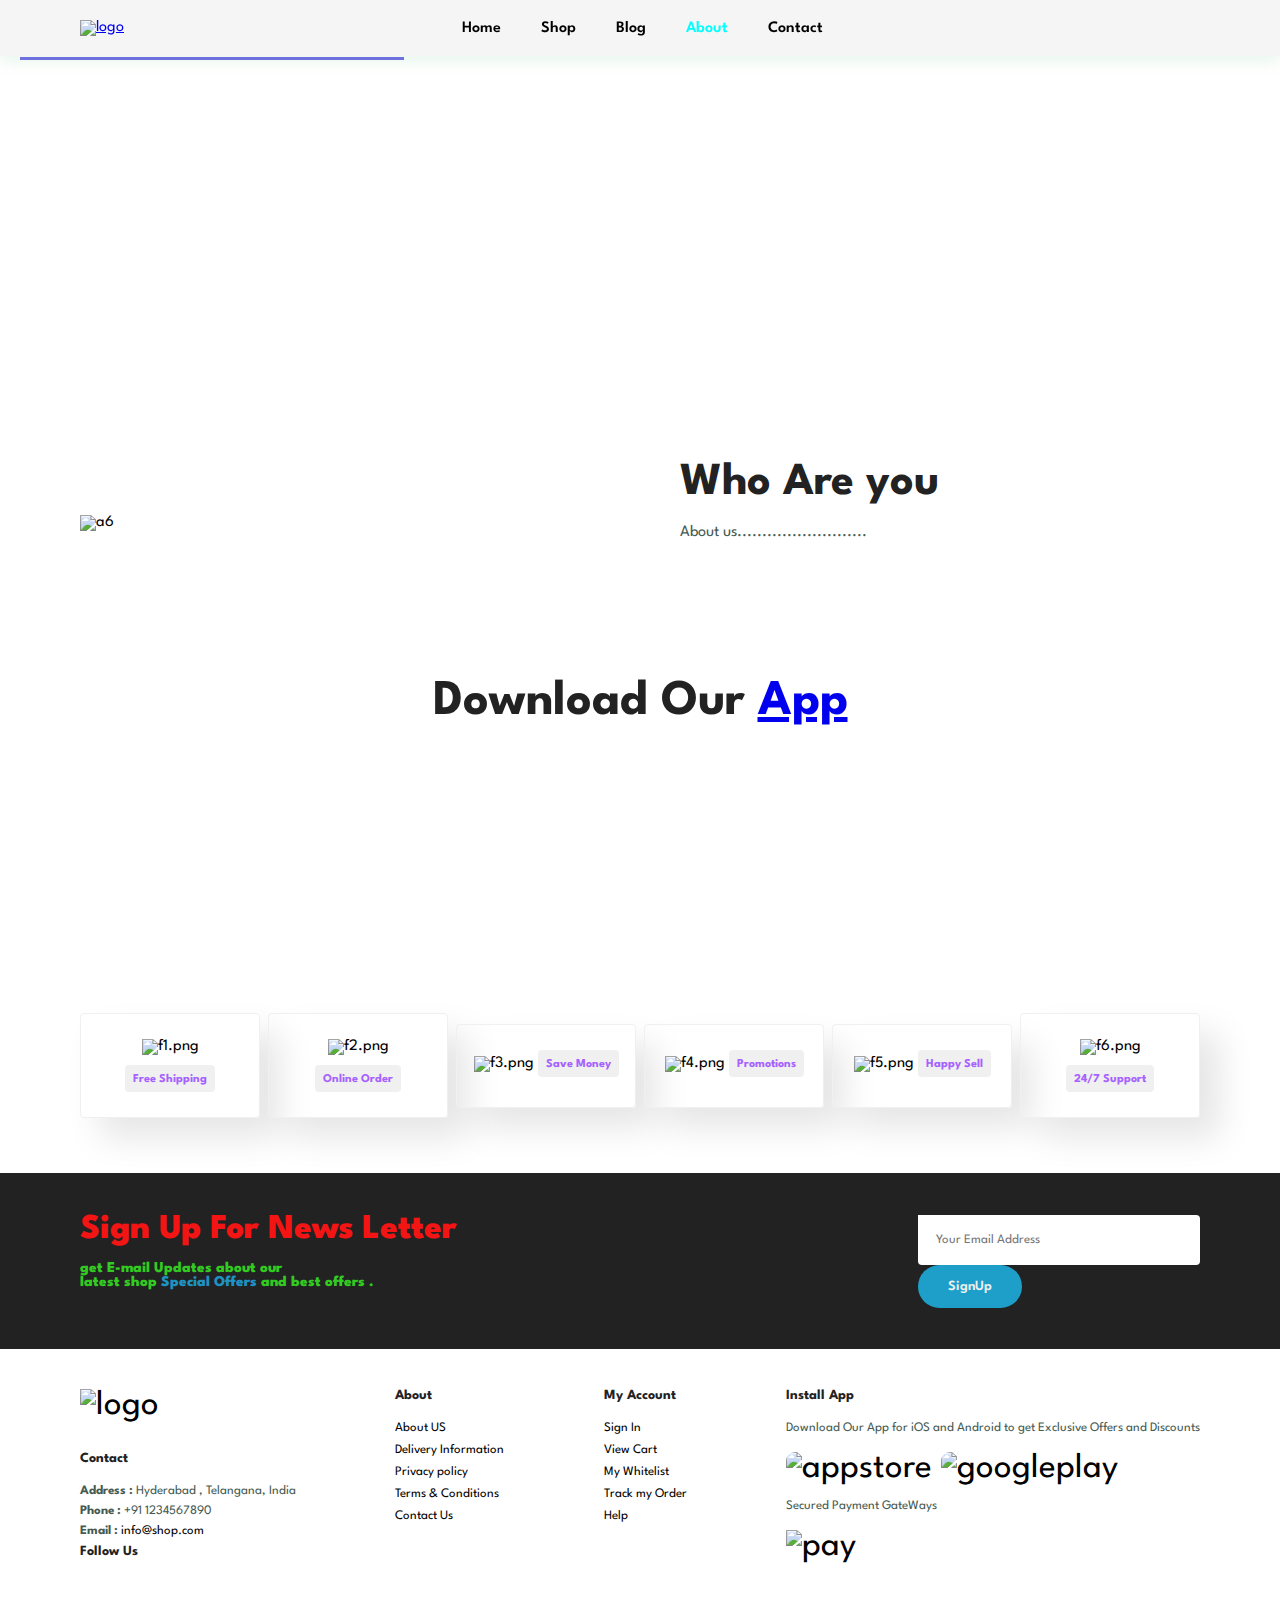
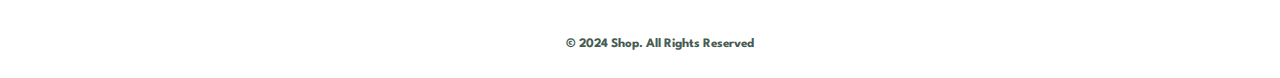
==== about.html @ cee1bee0 "Add files via upload" ====
<!DOCTYPE html>
<html lang="en">

    <head>
        <meta charset="UTF-8">
        <meta http-equiv="X-UA-Compatible" content="IE=edge">
        <meta name="viewport" content="width=device-width, initial-scale=1.0">
        <title><VS>Ecommerce </title>
        <link rel="stylesheet" href="https://pro.fontawesome.com/releases/v5.10.0/css/all.css" />

        <link rel="stylesheet" href="style.css">
    </head>

    <body>
        <section id="header">
            <a href="#"><img src="img/logo.png"  class="logo" alt="logo"></a>


            <div>
                <ul id="navbar">
                    <li><a href="index.html">Home</a></li>
                    <li><a   href="shop.html">Shop</a></li>
                    <li><a  href="blog.html">Blog</a></li>
                    <li><a  class="active" href="about.html">About</a></li>
                    <li><a href="contact.html">Contact</a></li>
                    <li><a id="lg-bag"  href="cart.html"><i  class="bi bi-bag"></i></a></li>
                    <a href="#" id="close"><i class="f"></i></a>
                </ul>
            </div>

            <div id="mobile">
                <a href="cart.html"><i class="bi bi-x-lg"></i></a>
                <i id="bar" class="fas fa outdent"></i>

            </div>

        </section>

        <section id="page-header" class="about-header">
            <h2>#KnowAboutUs</h2>
            <p>About .....................</p>
           
        </section>


        <section id="about-head" class="section-p1">
            <img src="img/about/a6.jpg" alt="a6">
            <div>
                <h2>Who Are you</h2>
                <p>About us..........................</p>
                <br>
                <br>

            </div>

        </section>


        <section id="about-app" class="section-p1">
            <h1>Download Our <a href="#">App</a></h1>
            <div class="video">
                <video  autoplay  muted   loop src="img/about/1.mp4"></video>
            </div>
        </section>

        <section id="feature" class="section-p1">
            <div  class="feature-box">
                <img src="img/features/f1.png" alt="f1.png">
                <h6>Free  Shipping</h6>
            </div>
            <div  class="feature-box">
                <img src="img/features/f2.png" alt="f2.png">
                <h6>Online  Order</h6>
            </div>
            <div  class="feature-box">
                <img src="img/features/f3.png" alt="f3.png">
                <h6>Save Money</h6>
            </div>
            <div  class="feature-box">
                <img src="img/features/f4.png" alt="f4.png">
                <h6>Promotions</h6>
            </div>
            <div  class="feature-box">
                <img src="img/features/f5.png" alt="f5.png">
                <h6>Happy Sell</h6>
            </div>
            <div  class="feature-box">
                <img src="img/features/f6.png" alt="f6.png">
                <h6>24/7 Support</h6>
            </div>
        </section>

        <section id="newsletter" class="section-p1" >
            <div class="newstext">
                <h4>Sign Up For News Letter</h4>
                <p>get E-mail Updates about our  <br> latest shop <span>Special Offers</span> and best offers .</p>


            </div>
            <div class="form">
                <input type="text" placeholder="Your Email Address">
                <button class="normal">SignUp</button>
            </div>
        </section>



        <footer class="section-p1">
                <div class="col">
                    <img class="logo" src="img/logo.png" alt="logo">
                    <h4>Contact</h4>
                    <p><strong>Address : </strong> Hyderabad , Telangana, India</p>
                    <p><strong>Phone : </strong> +91 1234567890</p>
                    <p><strong>Email : </strong> <a href="#">info@shop.com</a></p>
                    <div class="follow">
                        <h4>Follow Us</h4>
                        <div class="icon">
                            <i class="bi bi-facebook"></i>
                            <i class="bi bi-instagram"></i>
                            <i class="bi bi-threads"></i>
                            <i class="bi bi-whatsapp"></i>

                        </div>
                    </div>
                </div>
                <div class="col">
                    <h4>About</h4>
                    <a href="#">About US</a>
                    <a href="#">Delivery Information</a>
                    <a href="#">Privacy policy</a>
                    <a href="#">Terms  & Conditions</a>
                    <a href="#">Contact Us</a>
                </div>
                <div class="col">
                    <h4>My Account</h4>
                    <a href="#">Sign In</a>
                    <a href="#">View Cart</a>
                    <a href="#">My Whitelist</a>
                    <a href="#">Track my Order</a>
                    <a href="#">Help</a>
                </div>
                <div class="col install">
                    <h4>Install App</h4>
                    <p>Download Our App for iOS and Android to get Exclusive Offers and Discounts</p>
                    <div class="row">
                        <img src="img/pay/app.jpg" alt="appstore">
                        <img src="img/pay/play.jpg" alt="googleplay">
                    </div>
                    <p>Secured Payment GateWays</p>
                    <img src="img/pay/pay.png" alt="pay">
                </div>

        </footer>
        <footer class="foot">
            <div class="copyright">
                <strong><p>&copy; 2024 Shop. All Rights Reserved</p></strong>
            </div>
        </footer> 



        <script src="script.js"></script>
    </body>

</html>
---- style.css ----
@import url("https://fonts.googleapis.com/css2?family=Spartan:wght@100;200;300;400;500;600;700;800;900&display=swap");
* {
  margin: 0;
  padding: 0;
  box-sizing: border-box;
  font-family: "Spartan", sans-serif;
}

html {
  scroll-behavior: smooth;
}

body{
  width: 100%;
}
#header{
  display: flex;
  align-items: center;
  justify-content: space-between;
  padding: 20px 80px;
  background: whitesmoke;
  box-shadow: 0 5px 15px  rgba(20, 170, 72, 0.1);
  z-index: 999;
  position: sticky;
  top: 0;
  left: 0;

}
#navbar{
  display: flex;
  align-items: center;
  justify-content: center;
}
#navbar li{
  list-style: none;
  padding: 0 20px;
}
#navbar li a{
  text-decoration: none;
  font-size: 16px;
  font-weight: 600;
  color: black;
  transition: 0.3s ease;
}
#navbar li a:hover,
#navbar li a.active {
  color:aqua;
  
}
#navbar li a.active::after,
#navbar li a:hover::after  {
  content: "";
  width: 30%;
  height: 3px;
  background: rgb(111, 111, 223);
  position: absolute;
  bottom: -4px;
  left: 20px;

}

h1 {
  font-size: 50px;
  line-height: 64px;
  color: #222;
}

h2 {
  font-size: 46px;
  line-height: 54px;
  color: #222;
}

h4 {
  font-size: 20px;
  color: #222;
}

h6 {
  font-weight: 700;
  font-size: 12px;
}

p {
  font-size: 16px;
  color: #465b52;
  margin: 15px 0 20px 0;
}


.normal:hover{
  background-color: #4fe44f;
}
.section-p1 {
  padding: 40px 80px;
}

.section-m1 {
  margin: 40px 0;
}

button.normal {
  font-size: 14px;
  font-weight: 600;
  padding:  15px 30px;
  color: #222;
  background-color: #f0f0f0;
  cursor: pointer;
  border: none;
  transition: 0.2s;
  border-radius: 30px;
}

#hero{
  background-image: url('img/hero4.png');
  height: 100vh;
  width: 100%;
  background-size: cover;
  background-position: top 25% right 0;
  padding: 0 80px ;
  display: flex;
  flex-direction: column;
  align-items: flex-start;
  justify-content: center;

}
#hero  h4{
  padding-bottom: 15px;
}
#hero h1{
  color: aqua;
}
#hero button{
  background-image: url('img/button.png');
  background-color: transparent;
  color: aquamarine;
  border: 0;
  padding: 14px 80px 14px  65px;
  background-repeat: no-repeat;
  cursor: pointer;
  font-weight: 700;
  font-size: 15px;

}
#feature{
  display: flex;
  align-items: center;
  justify-content: space-between;
  flex-wrap: wrap;
}

#feature .feature-box {
  width: 180px;
  text-align: center;
  padding: 25px 15px;
  box-shadow: 20px 20px 34px rgba(0, 0, 0, 0.1);
  border: 1px solid  #f0f0f0;
  border-radius: 4px;
  margin: 15px 0;
}

#feature .feature-box:hover{
  box-shadow: 10px 10px 54px rgba(20, 170, 72, 0.1);
}
#feature .feature-box img{
  width: 100%;
  margin-bottom: 10px;
}
#feature .feature-box h6{
  display: inline-block;
  padding: 9px 8px 6px 8px;
  line-height: 1;
  border-radius: 4px;
  color: #a662ff;
  background-color: #f0f0f0;

}

#product1 .pro-container {
  display: flex;
  justify-content: space-around;
  padding-top: 20px;
  flex-wrap: wrap;
  align-items: normal;

}


#product1{
  text-align: center;
}
#product1 .pro{
  width: 25%;
  min-width: 250px;
  padding: 20px 65px;
  border: 1px solid  #f0f0f0;
  cursor: pointer;
  box-shadow: 20px 20px 30px rgba(0, 0, 0, 0.3);
  margin: 15px 0;
  transition: 0.2s ease;
  position: relative;
}

#product1 .pro:hover{
  box-shadow: 20px 20px 30px rgba(0, 0, 0, 0.3);
}

#product1 .pro img{
  width: 100%;
  border-radius: 20px;

}

#product1 .pro .des{
  text-align: start;
  padding: 10px 0;
}

#product1 .pro .des span{
  color: #a662ff;
  font-size: 12px;
}
#product1 .pro .des h5{
  padding-top:  7px;
  color: #a662ff;
  font-size: 14px;

}
#product1 .pro .des i{
  font-size: 12px;
  color: gold;
}
#product1 .pro .des h4{
  padding-top: 7px;
  font-size: 15px;
  font-weight: 700;
  color: #a662ff;
}
/* #product1 .pro .cart{
  width: 40px;
  height: 1000px;
  line-height: 40px;
  border: 1px solid blueviolet;
  border-radius: 50px;
  background-color: #f0f0f0;
  font-weight: 500;
  color: aquamarine;
  position: absolute;
  bottom: 20px;
  right: 10px;

} */

#banner{
  display: flex;
  flex-direction: column;
  justify-content: center;
  align-items: center;
  text-align: center;
  background-image: url('img/banner/b2.jpg');
  width: 100%;
  height: 40vh;
  background-size: cover;
  background-position: center;
  
}
#banner h4{
  color: #f0f0f0;
  font-size: 16px;
}
#banner h2{
  color: #f0f0f0;
  font-size: 30px;
  padding: 10px 0;
}
#banner h2 span{
  color: #1d9fca;
  padding: 10px 0;
}

#banner button:hover{
  background: #17d21d;
  color: #371dca;
}

#sm-banner {
  display: flex;
  flex-direction: row;
  justify-content: space-between;
  flex-wrap: wrap;  
}

#sm-banner .banner-box {
  display: flex;
  flex-direction: column;
  justify-content: center;
  align-items: flex-start;
  text-align: center;
  background-image: url('img/banner/b18.jpg');
  background-size:contain;
  width: 50%;
  height: 60vh;
  background-size: cover;
  background-position: center;
  padding: 30px 20px;
}
#sm-banner .box2 {
  background-image: url('img/banner/b17.jpg');
}
#sm-banner h4{
  color: #f31414;
  font-size: 20px;
  font-weight: 700;
  padding-top: 30px;
}

#sm-banner h2{
  color: #ff0000;
  font-size: 50px;
  font-weight: 700;
  padding-top: 100px;
}
#sm-banner span{
  color: #8604ba;
  font-size: 20px;
  font-weight: 700;
  padding-top: 300px;
  justify-content: left;

}
.banner-box {
  display: flex;
  align-items: center;
  text-align:center;
  border: 3px solid red;

}
#sm-banner .white{
  text-align: center;
  padding-top: 20px;
  color: #26d2f4;
  font-weight: 800;
  font-size: 19px;
}
#banner3 .white{
  width: 150px;
  height: 60px;
}
.white:hover{
  background-color: rgb(26, 223, 68);
}
.t-span{
  font-size: 20px;
  align-items: center;
  padding-left: 100px;
  color: rgb(240, 27, 27);
}
#banner3 .banner-box{
  display: flex;
  flex-direction: column;
  justify-content: center;
  align-items: flex-start;
  text-align: center;
  background-image: url('img/banner/b16.jpg');
  background-size:contain;
  width: 50%;
  height: 60vh;
  background-size: cover;
  background-position: center;
  padding: 30px 20px;
}

#banner3 h2{
  padding-top: 20px;
  color: #34d939;
}
#banner3 span{
  padding-top: 20px;
  color: #34d939;
  font-weight: 800;
}
#banner3 .white{
  padding-top: 20px;
  color: #26d2f4;
  font-weight: 800;
  font-size: 19px;
}

#newsletter{
  display:flex;
  justify-content: space-between;
  flex-wrap: wrap;
  align-items: center;
  background-image: url('img/banner/b14.png');
  background-repeat: no-repeat;
  background-color: #222;


}
#newsletter h4{
  color: #f31414;
  font-size: 35px;
  font-weight: 800;

}
#newsletter p{
  color: #33ca22;
  font-size: 15px;
  font-weight: 800;

}
#newsletter p span{
  color: #1e92c1;
  font-size: 15px;
  font-weight: 800;

}


#newsletter form{
  display: flex;
  width: 40%;
}

#newsletter  input{
  height: 3.125rem;
  padding: 0 1.25em;
  font-size: 13px;
  width: 100%;
  border: 2px solid transparent;
  border-radius: 4px;
  outline: none;
  border-top-left-radius: 0;

}
#newsletter button{
  background-color: #1d9fca;
  color: #f0f0f0;
  white-space: nowrap;
}
#newsletter button:hover{
  background-color: #34d939;
}

footer{
  display: flex;
  flex-wrap: wrap;
  justify-content: space-between;

}
footer .col {
  display: flex;
  flex-direction: column;
  align-items: flex-start;
  margin-bottom: 20px;
  font-size: 35px;
}
footer .logo{
  margin-bottom: 30px;
}
footer h4{
  font-size: 14px;
  padding-bottom: 20px;
}
footer p{
  font-size: 13px;
  margin: 0 0 8px 0;

}

footer a {
  color: #000000;
  font-size: 13px;
  text-decoration: none;
  margin-bottom: 10px;
  
}
.foot{
  padding-left: 40px;
  padding-bottom: 20px;
  align-items: center;
  justify-content: center;

}
footer .install .row img{
  border: 1 px  solid #177c7b;
  border-radius: 9px;
}
footer .install img {
  margin: 10px 0 15px 0;

}

footer .folllow i:hover,
footer a:hover{
  color: #17d21d;
}


/* shop html page */
#page-header {
  background-image: url('img/banner/b1.jpg');
  width: 100%;
  height: 40vh;
  background-size: cover;
  display: flex;
  justify-content: center;
  align-items: center;
  flex-direction: column;
  padding: 14px;

}

#page-header h2,
#page-header p {
  color: #fff;
}

#pagination {
  text-align: center;
}

#pagination a{
  text-decoration: none;
  background-color: #976a6a;
  padding: 15px 20px;
  border-radius: 5px;
  color: rgb(0, 0, 0);
  font-weight: 600;
  padding-left: 10px;

}

#pagination a i{
  font-size: 116px;
  font-weight: 1600;
  color: #17d21d;
}
#prodetails {
  display: flex;
  flex-direction: row;
  width: 100%;
  margin-right: 50px;
}
#prodetails .single-pro-image {
  width: 100%;
  margin-right: 50px;
  border: 3px solid rgb(255, 255, 255);
}

.small-img-col{
  flex-basis: 24%;
  cursor: pointer;
  border: 3px solid red;
}

.small-img-group{
  display: flex;
  justify-content: space-between;
  border: 2px solid rgb(0, 208, 255);
  cursor: pointer;
  
}
#prodetails .single-pro-details{
  width: 60%;
  padding-top: 30px;
  padding-left: 10px;
  
}
#prodetails .single-pro-details h4 {
  padding: 40px 0 20px 0;
}
#prodetails .single-pro-details h2{
  font-size: 26px;
}
#prodetails .single-pro-details select {
  display: block;
  padding: 5px 10px;
  margin-bottom: 10px;
}

#prodetails .single-pro-details input{
  width: 50px;
  height: 47px;
  padding-left: 10px;
  font-size: 26px;
  margin-right: 10px;
  font-family: 'Franklin Gothic Medium', 'Arial Narrow', Arial, sans-serif;
}
#prodetails .single-pro-details input:focus{
  outline: none;
}

#prodetails .single-pro-details button{
  background-color: #1d9fca;
  color: whitesmoke;
}
#prodetails .single-pro-details span{
  line-height: 25px;
}


/* blog page */

#page-header .blog-header{
  background-image: url('img/banner/b17.jpg');
}
#blog{
  padding: 150px 150px 0 15px;
  display: flex;
  flex-direction: column;
  justify-content: space-between;
}
#blog .blog-box {
  display: flex;
  align-items: center;
  width: 100%;
  position: relative;
  padding-bottom: 80px;

}
#blog .blog-img{
  width: 50%;
  margin-right: 40px;
}
#blog img{
  width: 100%;
  height: 300px;
  object-fit: cover;
}
#blog .blog-details{
  width: 50%;
}
#blog .blog-details a{
  text-decoration: none;
  font-size: 11px;
  color: #000000;
  font-weight: 800;
  position: relative;
  transition: 0.3s;

}
#blog .blog-details a::after{
  content: "";
  width: 50px;
  height: 1px;
  background-color: #000000;
  position: absolute;
  top: 4px;
  right: -60px;

}
#blog .blog-details a:hover{
  color: #26d2f4;

}

#blog .blog-details a:hover::after{
  background-color: #1d9fca;

}
#blog .blog-box h1{
  position: absolute;
  top: -45px;
  left: 0;
  font-size: 70px;
  font-weight: 700;
  color: rgb(119, 115, 115);
  z-index: -3;
}


/* About Page */

#page-header .about-header {
  background-image: url('img\about\banner.png');
}
#about-head {
  display: flex;
  align-items: center;
}
#about-head img{
  width: 50%;
  height: auto;
}

#about-head  div{
  padding-left: 40px;

}
#about-app{
  text-align: center;

}
#about-app .video{
  width: 70%;
  height: 100%;
  margin-top: 30px;
}
#about-app  .video video{
  width: 100%;
  height: 100%;

}


/* Contact page */


#contact-details {
  display: flex;
  align-items: center;
  justify-content: space-between;

}
#contact-details .details{
  width: 40%;
}
#contact-details .details span,
#form-details form span {
  font-size: 12px;
}

#contact-details .details h2,
#form-details form h2{
  font-size: 26px;
  line-height: 35px;
  padding: 20px 0;
}

#contact-details .details h3{
  font-size: 16px;
  padding: 15px;
}
#contact-details .details li{
  list-style: none;
}
#contact-details .details li i{
  font-size: 14px;
  padding-right: 22px;
}
#contact-details .details li i p{
  margin: 0;
  font-size: 14px;
}

#contact-details .map{
  width: 55%;
  height: 400px;

}
#contact-details .map iframe{
  width: 100%;
  height: 100%;
  
}

#form-details{
  display: flex;
  justify-content: space-between;
  margin: 30px;
  padding: 80px;
  border: 1px solid rgb(185, 174, 174);
}

#form-details form{
  width: 65%;
  display: flex;
  flex-direction: column;
  align-items: flex-start;
}
#form-details form input,
#form-details form textarea{
  width: 100%;
  padding: 12px 15px;
  outline: none;
  margin-bottom: 20px;
  border: 1px solid rgb(141, 135, 135);
}

#form-details form button{
  background-color: #1d9fca;
}



/* Cart Page */

#cart {
  overflow-x: auto;
}

#cart table{
  width: 100%;
  border-collapse: collapse;
  table-layout: fixed;
  white-space: nowrap;

}
#cart table img{
  width: 80px;
}

#cart table td:nth-child(1){
  width: 100px;
  text-align: center;
}
#cart table td:nth-child(2){
  width: 150px;
  text-align: center;
}
#cart table td:nth-child(3){
  width: 250px;
  text-align: center;
}
#cart table td:nth-child(4),
#cart table td:nth-child(5),
#cart table td:nth-child(6){
  width: 150px;
  text-align: center;
}
#cart table td:nth-child(5) input{
  width: 70px;
  padding: 10px 5px 10px 15px;
}
#cart table  thead{
  border: 1px solid rgb(219, 212, 212);
  border-left: none;
  border-right: none;
}

#cart table  thead td{
  font-weight: 800;
  text-decoration: uppercase;
  font-size: 13px;
  padding: 18px 0;
}
#cart table  tbody tr td {
  padding-top: 15px;
}
#cart table  tbody  td{
  font-size: 13px;
}






#cart-add{
  display: flex;
  flex-direction:row;
  flex-wrap: wrap;
  justify-content:space-between;
}

#coupon{
  width: 50%;
  margin-bottom: 30px;
}
#coupon h3,
#subtotal h3{
  padding-bottom: 15px;
}
#coupon input{
  padding: 10px 20px;
  outline: none;
  width: 60%;
  margin-right: 10px;
  border: 2px  solid #ccc;

}
#coupon button {
  background-color: #177c7b;
  color: whitesmoke;
  padding: 12px 20px;
  
}
#subtotal {
  width: 50%;
  margin-bottom: 30px;
  border: 1px solid  #ccc;
  padding: 30px;
}
#subtotal table{
  border-collapse: collapse;
  width: 100%;
  margin-bottom: 20px;
}
#subtotal table td{
  width: 50%;
  border: 1px solid  #ccc;
  padding: 10px;
  font-size: 14px;
}








/* media screen setting */
@media (max-width:799px) {
  .section-p1{
    padding: 40px 40px;
  }
  #navbar{
    display: flex;
    flex-direction: column;
    align-items: flex-start;
    justify-content: flex-start;
    position: fixed;
    top: 0;
    right: 0px;
    height: 100vh;
    width: -300px;
    background-color: #f0f0f0;
    box-shadow: 0 40px 60px rgba(0,0,0);
    padding: 80px 0 0 10px;

  }
  #navbar .active{
    right: 0px;
  }
  #navbar li{
    margin-bottom: 25px;
  }
  #mobile{
    display: flex;
    align-items: center;
  }
  #close{
    display: none;
  }
  #mobile i{
    color: #000000;
    font-size: 24px;
    padding-left: 20px;
  }
  #close {
    position: absolute;
    top: 30px;
    left: 30px;
    color: #000000;
    font-size: 24px;

  }
  #lg-bag{
    display: none;
  }
  #hero{
    height: 70vh;
    padding: 0 80px;
    background-position: top 30% right 30%;
  }
  #feature{
    justify-content: center;
  }
  #feature .feature-box{
    margin: 15px 15px;
  }
  #product1 .pro-container{
    justify-content: center;

  }
  #product1 .pro{
    margin: 15px;
  }
  #banner {
    height: 40vh;
  }
  #sm-banner .banner-box{
    min-width: 100%;
    height: 30vh;
  }
  #newsletter .form{
   width: 70%; 
  }
  
  /* contact page */

  #form-details{
    padding: 40px;
  }
  #form-details form{
    width: 50%;
  }


}

@media (max-width:477px) {
  .section-p1 {
    padding: 20px;
  }
  #header{
    padding: 10px 30px;
  }
  h1{
    font-size: 38px;
  }
  h2{
    font-size: 32px;
  }
  #hero{
    padding: 0 20px;
    background-position: 55%;
  }
  #feature{
    justify-content: space-between;
  }
  #feature .feature-box{
    width: 155px;
    margin: 0 0 15px 0;
  }
  #product1 .pro{
    width: 100%;
  }
  #banner{
    height: 40vh;
  }
  #sm-banner .banner-box{
    height: 40vh;
  }
  #sm-banner .box2{
    margin-top: 20px; 
  }
  #banner3{
    padding: 0 20px;
  }
  #banner3 .banner-box{
    width: 100%;
  }
  #newsletter {
    padding: 40px 20px;
  }
  #newsletter .form{
    width: 100%;
  }
  footer .copyright{
    text-align: start;
  }
  #prodetails {
    display: flex;
    flex-direction: column;
  }
  #prodetails .single-pro-image{
    width: 100%;
    padding-top: 30px;
  
  }
  #prodetails .single-pro-details{
    width: 100%;
    padding-top: 0px;
  }
  /* blog page */
  #blog {
    padding: 150px 150px 0 150px;
  }
  #blog .blog-box{
    display: flex;
    flex-direction: column;
    align-items: flex-start;

  }
  #blog .blog-img{
    width: 100%;
    margin-inline-start: 0px;
    margin-bottom: 30px;

  }
  #blog .blog-details{
    width: 100;
  }
  #about-head{
    flex-direction: column;
  }
  #about-head img {
    width: 100%;
    margin-bottom: 20px;
  }
  #about-head div{
    padding-left: 0px;
  }
  #about-app .video{
    width: 100%;
  }
  /* Contact Page */
  #contact-details{
    flex-direction: column;
  }
  #contact-details .details{
    width: 100%;
  }
  #contact-details .map{
    width: 100%;
  }
  #form-details{
    margin: 10px;
    padding: 30px 10px;
    flex-wrap: wrap;
  }
  #form-detail form{
    width: 100%;
    margin-bottom: 30px;
  }


  /* Cart Page */


  #cart-add{
    flex-direction: column;
  }
  #coupon{
    width: 100%;
  }
  #subtotal{
    width: 100%;
    padding: 20px;
  }

  


}
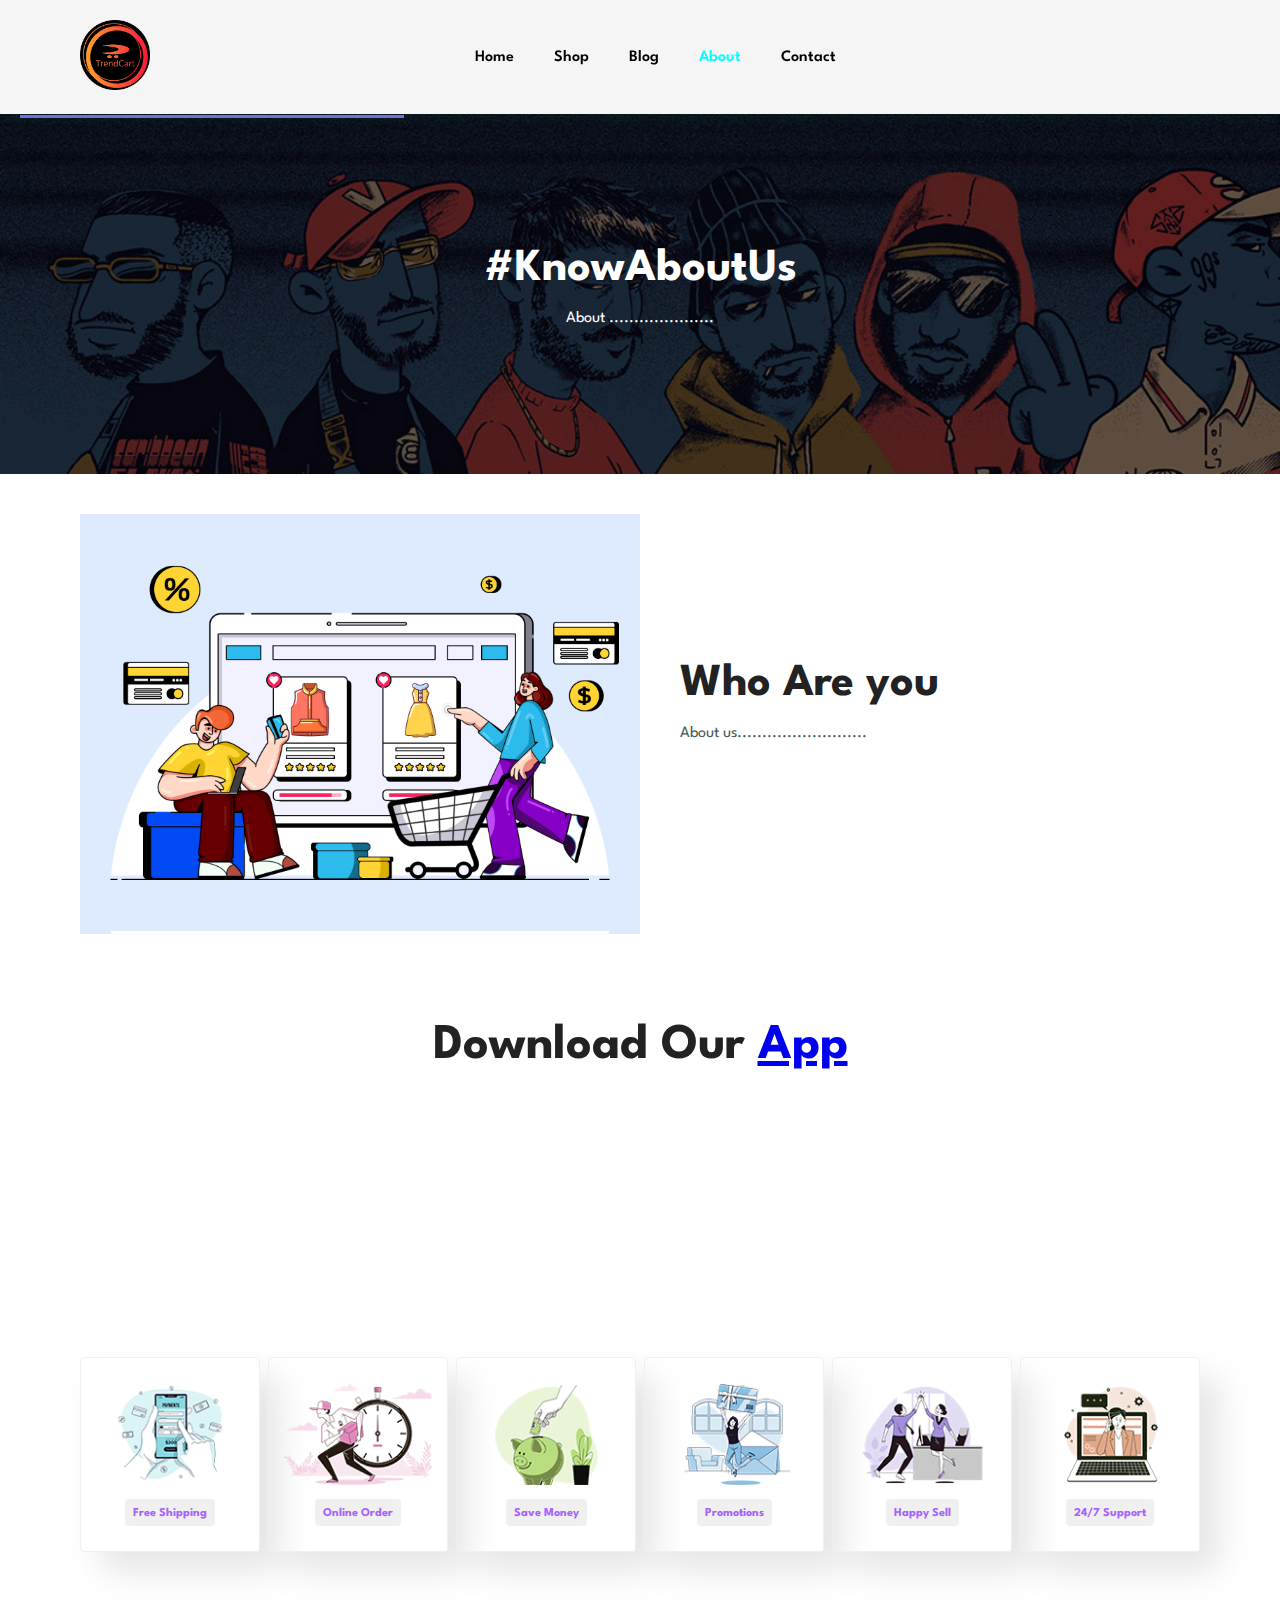
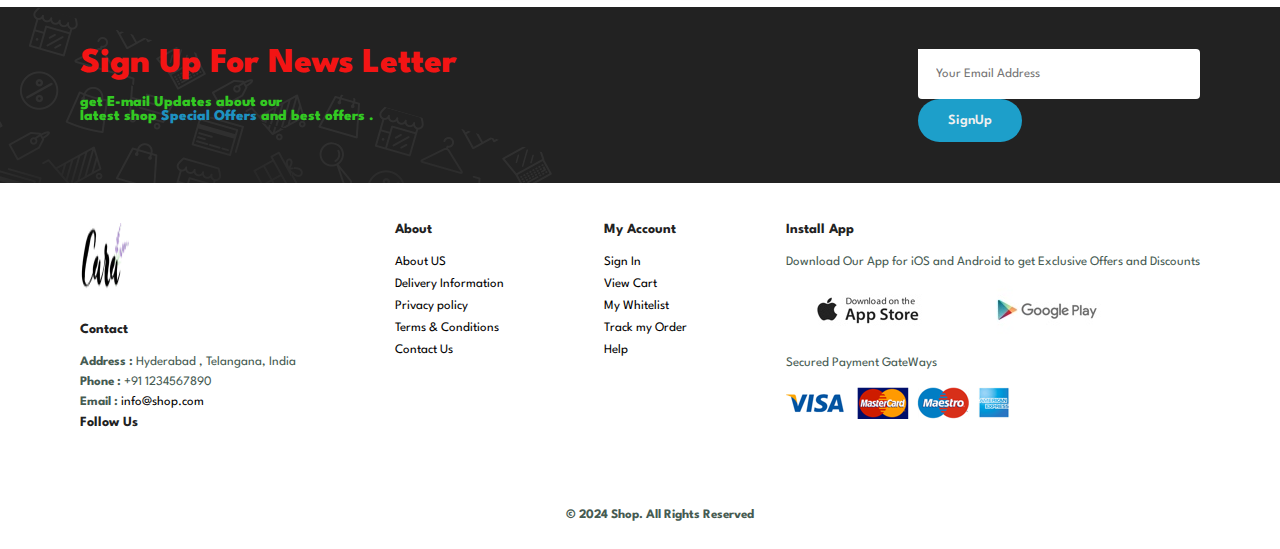
==== commit b9ae113e: "Update about.html" ====
--- a/about.html
+++ b/about.html
@@ -5,15 +5,15 @@
         <meta charset="UTF-8">
         <meta http-equiv="X-UA-Compatible" content="IE=edge">
         <meta name="viewport" content="width=device-width, initial-scale=1.0">
-        <title><VS>Ecommerce </title>
+        <title>TrendCart</title>
         <link rel="stylesheet" href="https://pro.fontawesome.com/releases/v5.10.0/css/all.css" />
-
+        <link rel="icon" type="image/x-icon" href="img\WebLogo.png">
         <link rel="stylesheet" href="style.css">
     </head>
 
     <body>
         <section id="header">
-            <a href="#"><img src="img/logo.png"  class="logo" alt="logo"></a>
+            <a href="#"><img src="img\WebLogo.png"  class="logo" alt="logo"></a>
 
 
             <div>
@@ -162,4 +162,4 @@
         <script src="script.js"></script>
     </body>
 
-</html>+</html>
--- a/style.css
+++ b/style.css
@@ -25,6 +25,10 @@
   top: 0;
   left: 0;
 
+}
+.logo{
+  height: 70px;
+  width: 70px;
 }
 #navbar{
   display: flex;
@@ -112,7 +116,7 @@
 }
 
 #hero{
-  background-image: url('img/hero4.png');
+  background-image: url('img/virat\ kohli.jpg');
   height: 100vh;
   width: 100%;
   background-size: cover;
@@ -844,9 +848,6 @@
 
 
 
-
-
-
 #cart-add{
   display: flex;
   flex-direction:row;
@@ -893,12 +894,6 @@
   padding: 10px;
   font-size: 14px;
 }
-
-
-
-
-
-
 
 
 /* media screen setting */
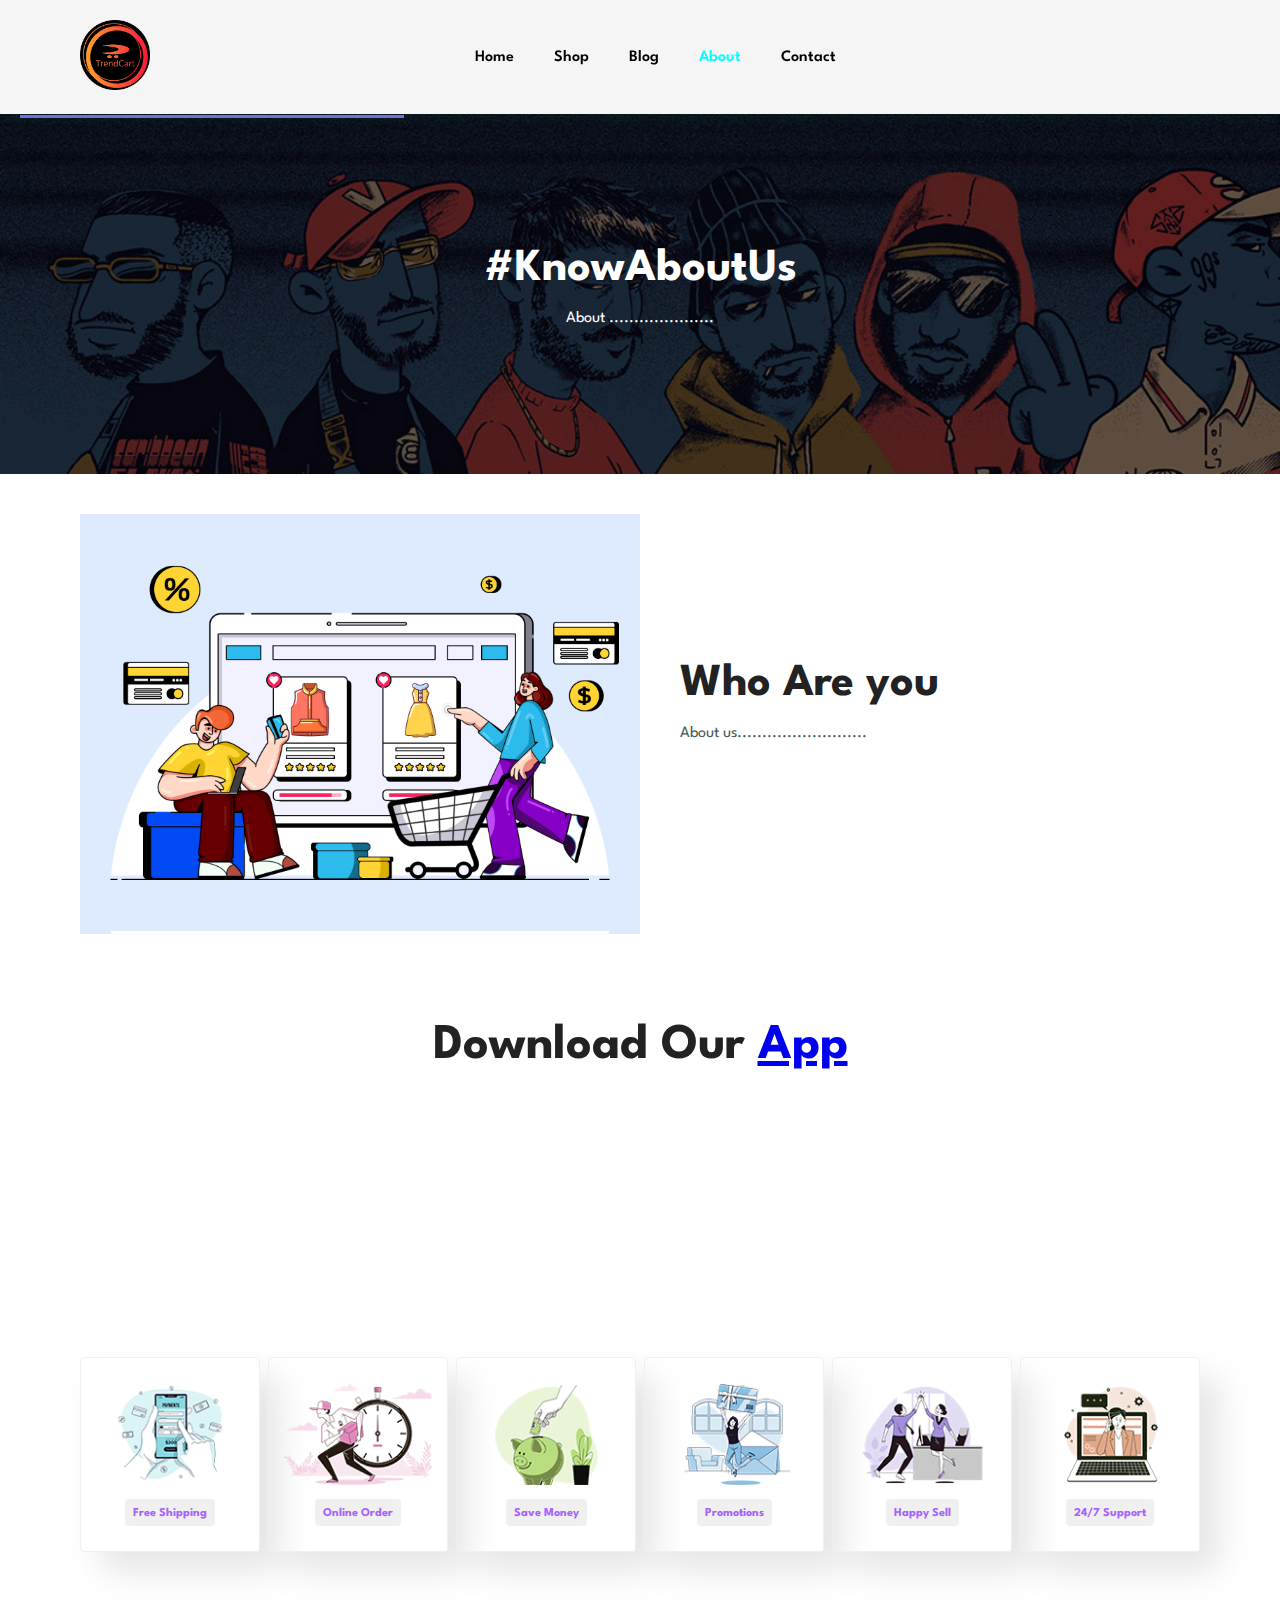
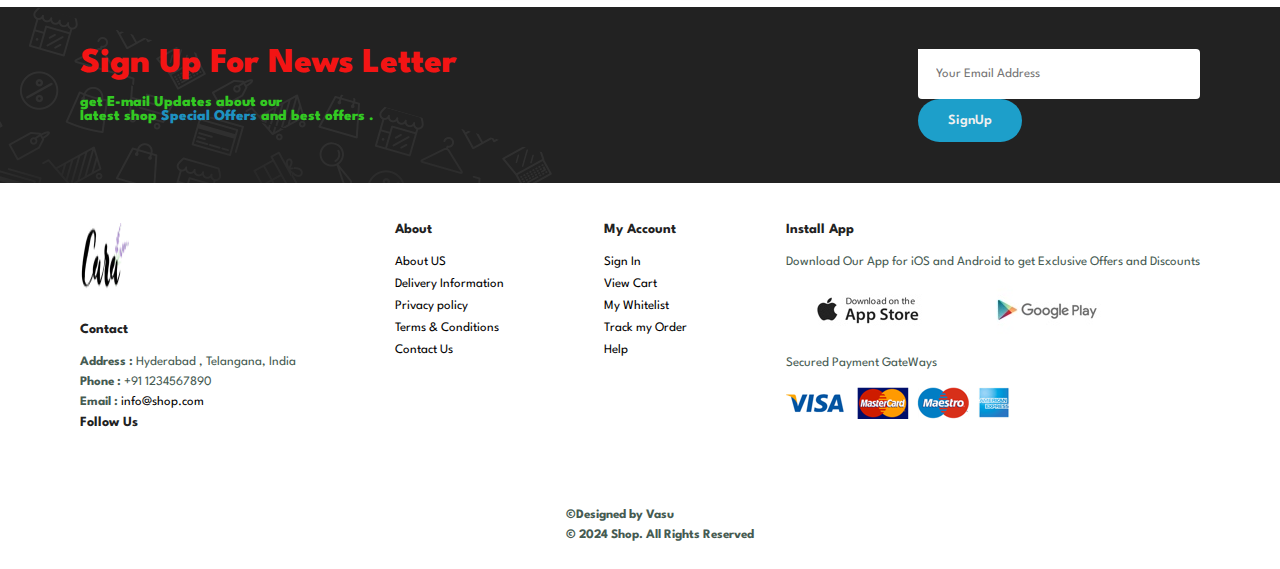
==== commit b34b2939: "Update about.html" ====
--- a/about.html
+++ b/about.html
@@ -153,6 +153,7 @@
         </footer>
         <footer class="foot">
             <div class="copyright">
+                <strong><p>&copy;Designed by Vasu </p></strong>
                 <strong><p>&copy; 2024 Shop. All Rights Reserved</p></strong>
             </div>
         </footer> 
